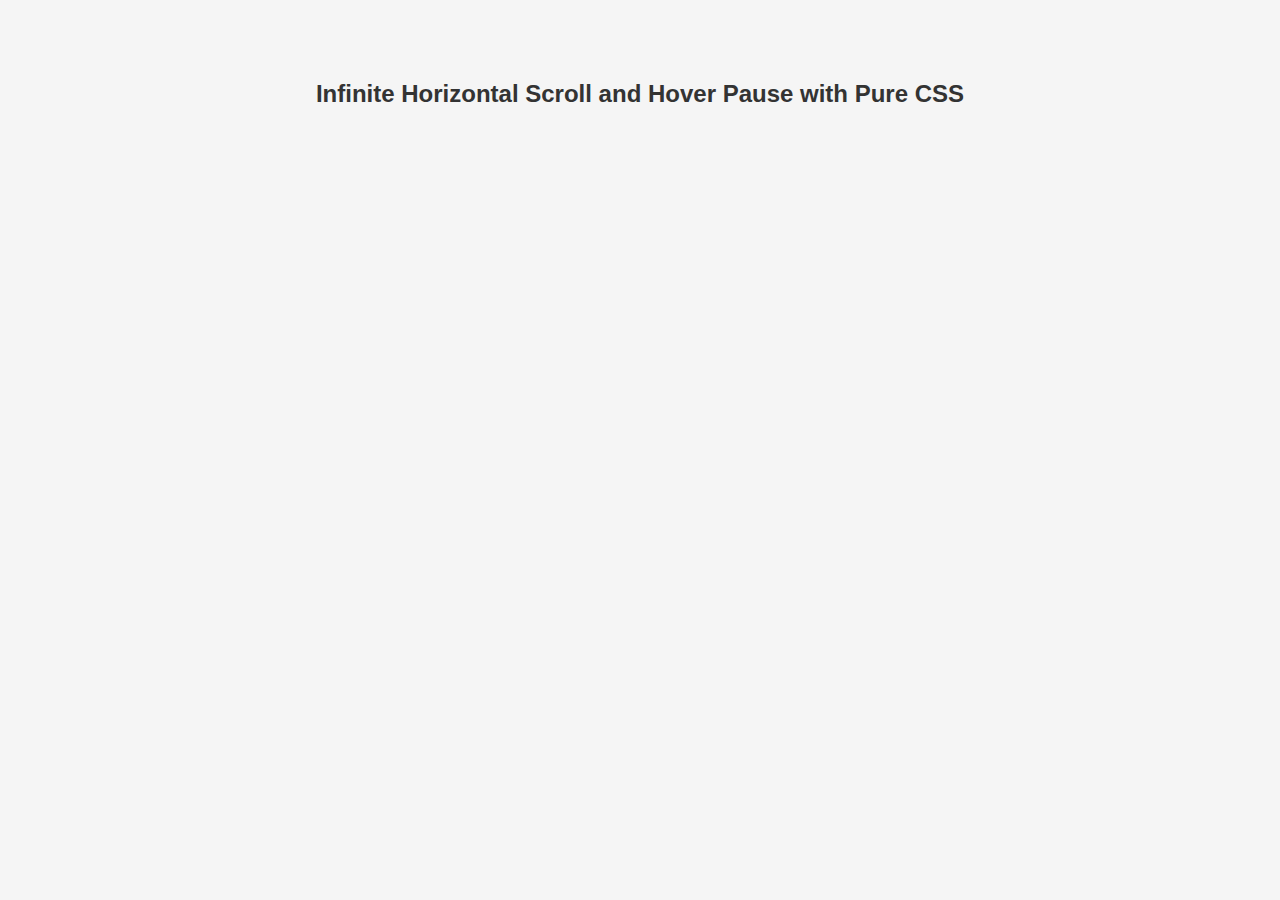
==== index.html @ b8613913 "1" ====
<!DOCTYPE html>
<html lang="en">

<head>
  <meta charset="UTF-8" />
  <meta http-equiv="X-UA-Compatible" content="IE=edge" />
  <meta name="viewport" content="width=device-width, initial-scale=1.0" />
  <link rel="stylesheet" href="style.css" />
  <title>Infinite Horizontal Scroll and Hover Pause with Pure CSS</title>
  <link rel="icon" type="image/x-icon" href="/favicon.ico" />
</head>


<body>
  <div class="container">
    <div class="header">
      <h2>Infinite Horizontal Scroll and Hover Pause with Pure CSS</h2>
    </div>
    <div class="scroll-container">
      <div class="carousel-primary">
        <img src="https://images.unsplash.com/photo-1514888286974-6c03e2ca1dba" alt="cat1" />
        <img src="https://images.unsplash.com/photo-1518791841217-8f162f1e1131" alt="cat2" />
        <img src="https://images.unsplash.com/photo-1519052537078-e6302a4968d4" alt="cat3" />
        <img src="https://images.unsplash.com/photo-1517451330947-7809dead78d5" alt="cat4" />
      </div>
      <div class="carousel-primary carousel-secondary">
        <img src="https://images.unsplash.com/photo-1514888286974-6c03e2ca1dba" alt="cat5" />
        <img src="https://images.unsplash.com/photo-1518791841217-8f162f1e1131" alt="cat6" />
        <img src="https://images.unsplash.com/photo-1519052537078-e6302a4968d4" alt="cat7" />
        <img src="https://images.unsplash.com/photo-1517451330947-7809dead78d5" alt="cat8" />
      </div>
    </div>
  </div>
</body>

</html>
---- style.css ----
*,
*::after,
*::before {
  margin: 0;
  padding: 0;
  border: none;
  outline: none;
  box-sizing: border-box;
  overflow: hidden;
}

body {
  font-family: 'Arial', sans-serif;
  font-size: 16px;
  background-color: #f5f5f5;
  color: #333;

}

.container {
  display: flex;
  height: 100vh;
  width: 100%;
}

.header {
  text-align: center;
  width: 100%;
  padding-top: 80px;

}

.scroll-container {
  height: 100vh;
  /* width: 300px; */
  /* background: red; */
}

.carousel-primary,
.carousel-secondary {
  top: 26%;
  left: 100%;
  width: 100%;
  overflow: hidden;
  position: absolute;
  white-space: nowrap;
}

.carousel-primary img {
  width: 100%;
  margin-left: 20px;
  border-radius: 14px;
}

.carousel-primary {
  display: flex;
  justify-content: space-around;
  animation: scroll-horizontal 20s linear infinite;
}

.carousel-secondary {
  animation: scroll-horizontal 20s linear infinite;
  animation-delay: 10s;
}

@keyframes scroll-horizontal {
  0% {
    left: 100%;
  }

  100% {
    left: -100%;
  }
}
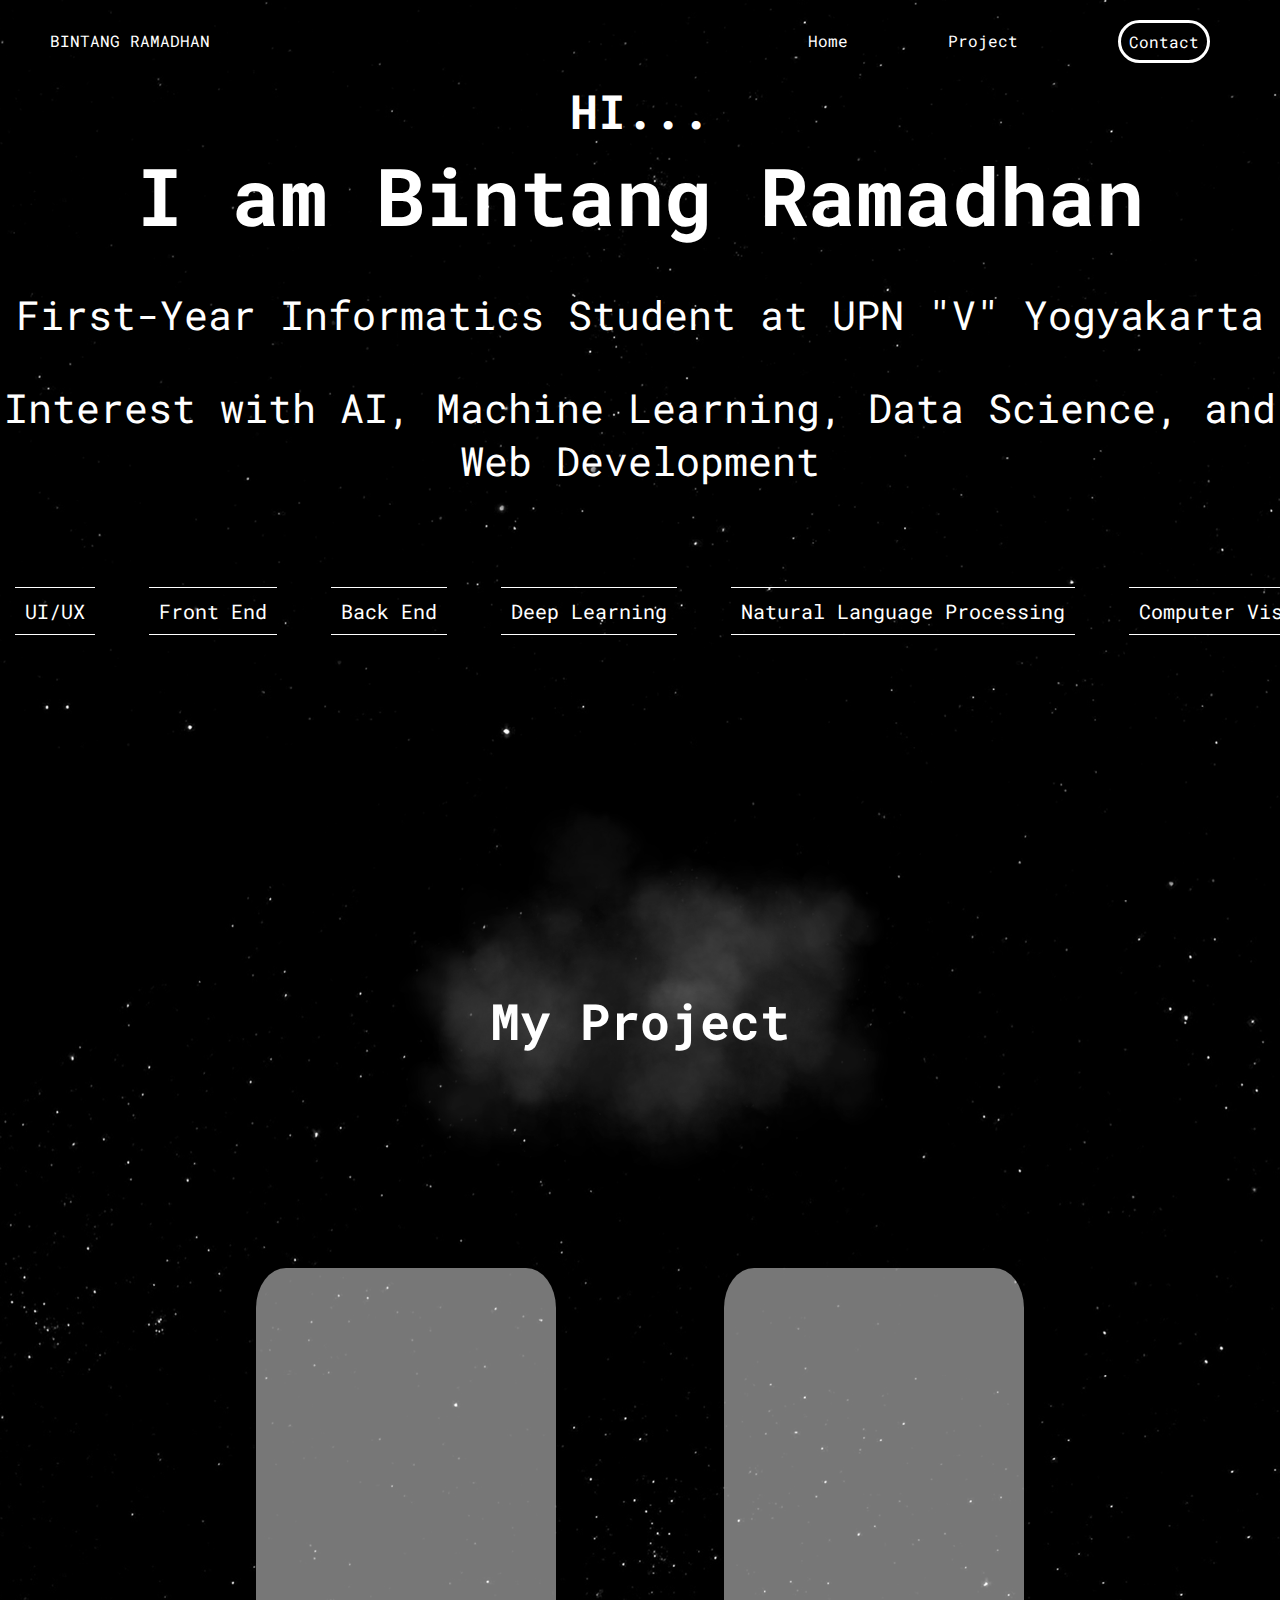
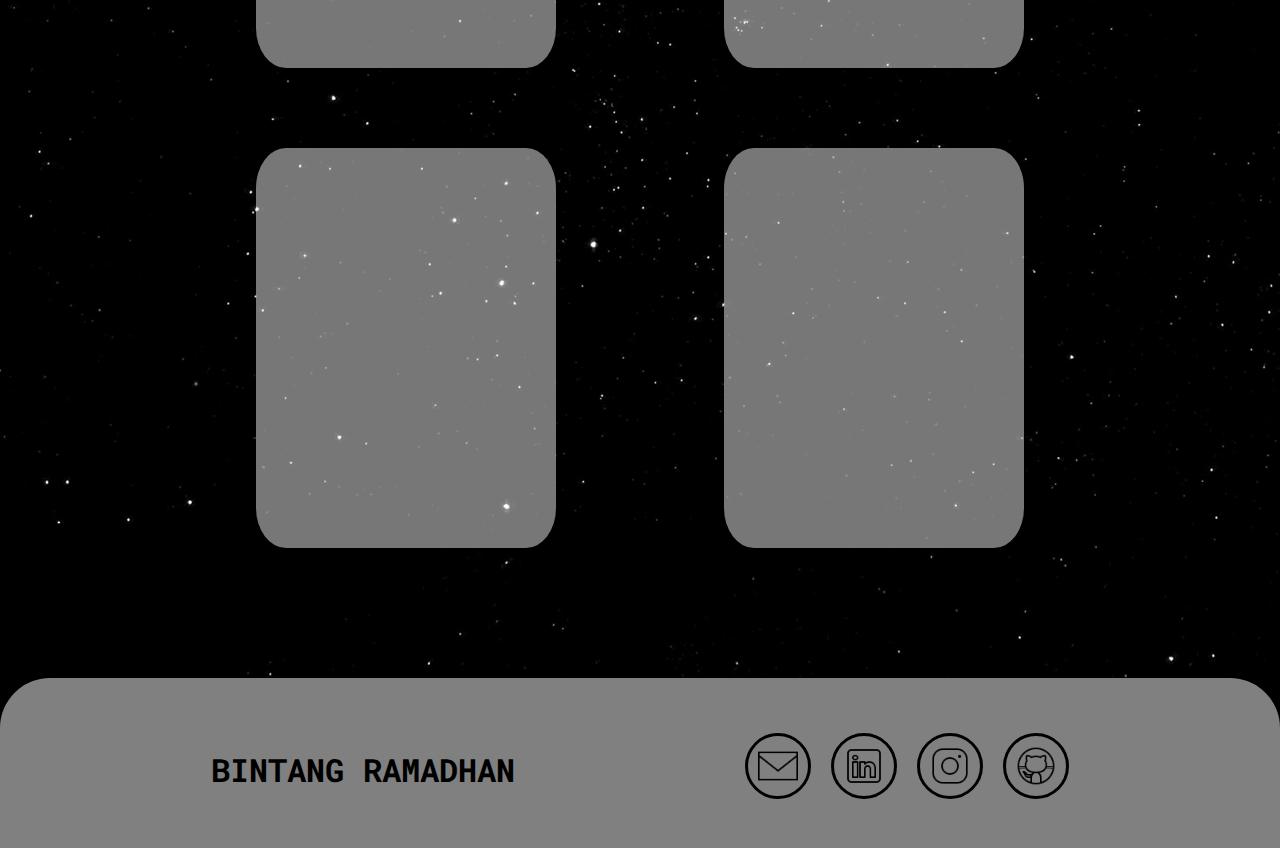
==== commit c9e23a95: "Test Release" ====
--- a/index.html
+++ b/index.html
@@ -1,36 +1,69 @@
 <!DOCTYPE html>
 <html lang="en">
-
 <head>
-  <meta charset="UTF-8" />
-  <meta http-equiv="X-UA-Compatible" content="IE=edge" />
-  <meta name="viewport" content="width=device-width, initial-scale=1.0" />
-  <link rel="stylesheet" href="style.css" />
-  <title>Infinite Horizontal Scroll and Hover Pause with Pure CSS</title>
-  <link rel="icon" type="image/x-icon" href="/favicon.ico" />
+    <meta charset="UTF-8">
+    <meta name="viewport" content="width=device-width, initial-scale=1.0">
+    <title>Tg's Profile</title>
+    <link rel="stylesheet" href="style.css">
+    <link rel="preconnect" href="https://fonts.googleapis.com">
+    <link rel="preconnect" href="https://fonts.gstatic.com" crossorigin>
+    <link href="https://fonts.googleapis.com/css2?family=Roboto+Mono:wght@600&display=swap" rel="stylesheet">
 </head>
-
-
 <body>
-  <div class="container">
-    <div class="header">
-      <h2>Infinite Horizontal Scroll and Hover Pause with Pure CSS</h2>
+    <div class="parallax">
+        <div class="navbar">
+            <div class="container">
+                <a href="" class="logo">BINTANG RAMADHAN</a>
+                <ul class="menu">
+                    <li><a href="">Home</a></li>
+                    <li><a href="#project">Project</a></li>
+                    <li class="btn"><a href="">Contact</a></li>
+                </ul>
+            </div>
+        </div>
+        <div class="home">
+            <h3>HI...</h3>
+            <h1>I am Bintang Ramadhan</h1>
+            <p>First-Year Informatics Student at UPN "V" Yogyakarta</p>
+            <p>Interest with AI, Machine Learning, Data Science, and Web Development</p>
+            <div class="container-scroll">
+                <div class="scroller">
+                    <span class="item">UI/UX</span>
+                    <span class="item">Front End</span>
+                    <span class="item">Back End</span>
+                    <span class="item">Deep Learning</span>
+                    <span class="item">Natural Language Processing</span>
+                    <span class="item">Computer Vision</span>
+                </div>
+            </div>
+        </div>
+        <div class="project" id="project">
+            <div class="jud-proj">
+                <h1>My Project</h1>
+            </div>
+            <div class="cent-proj">
+                <div class="two-box">
+                    <div class="box"></div>
+                    <div class="box"></div>
+                </div>
+            </div>
+            <div class="cent-proj">
+                <div class="two-box">
+                    <div class="box"></div>
+                    <div class="box"></div>
+                </div>
+            </div>
+        </div>
+        <div class="bottom">
+            <h1>BINTANG RAMADHAN</h1>
+            <div class="cont-bot-icon">
+               <a href="mailto:bintangramadhan0710@gmail.com"><img src="assets/icons8-email-50.png" alt=""></a>
+               <a href="https://www.linkedin.com/in/tang-ramadhan"><img src="assets/icons8-linkedin-50.png" alt=""></a>
+               <a href="https://www.instagram.com/tangrmdhn"><img src="assets/icons8-instagram-50.png" alt=""></a>
+               <a href="https://github.com/TangRmdhn"><img src="assets/icons8-github-50.png" alt=""></a>
+            </div>
+        </div>
     </div>
-    <div class="scroll-container">
-      <div class="carousel-primary">
-        <img src="https://images.unsplash.com/photo-1514888286974-6c03e2ca1dba" alt="cat1" />
-        <img src="https://images.unsplash.com/photo-1518791841217-8f162f1e1131" alt="cat2" />
-        <img src="https://images.unsplash.com/photo-1519052537078-e6302a4968d4" alt="cat3" />
-        <img src="https://images.unsplash.com/photo-1517451330947-7809dead78d5" alt="cat4" />
-      </div>
-      <div class="carousel-primary carousel-secondary">
-        <img src="https://images.unsplash.com/photo-1514888286974-6c03e2ca1dba" alt="cat5" />
-        <img src="https://images.unsplash.com/photo-1518791841217-8f162f1e1131" alt="cat6" />
-        <img src="https://images.unsplash.com/photo-1519052537078-e6302a4968d4" alt="cat7" />
-        <img src="https://images.unsplash.com/photo-1517451330947-7809dead78d5" alt="cat8" />
-      </div>
-    </div>
-  </div>
-</body>
-
-</html>+    <script src="main.js"></script>
+</body> 
+</html>
--- a/style.css
+++ b/style.css
@@ -1,74 +1,302 @@
-*,
-*::after,
-*::before {
-  margin: 0;
-  padding: 0;
-  border: none;
-  outline: none;
-  box-sizing: border-box;
-  overflow: hidden;
-}
-
+html {
+    scroll-behavior: smooth;
+}
+  
 body {
-  font-family: 'Arial', sans-serif;
-  font-size: 16px;
-  background-color: #f5f5f5;
-  color: #333;
-
+    background: #000 url(assets/stars.png);
+    height: auto;
+    color: white;
+    margin: 0;
+    font-family: 'Roboto Mono';
+}
+
+.parallax {
+    background: url(assets/titik.png) repeat center top;
+    height: 100%;
+    background-attachment: fixed;
+    background-size: 8% ;
+}
+
+.navbar {
+    height: 80px;
+    padding: 0;
+    margin: 0;
 }
 
 .container {
-  display: flex;
-  height: 100vh;
-  width: 100%;
-}
-
-.header {
-  text-align: center;
-  width: 100%;
-  padding-top: 80px;
-
-}
-
-.scroll-container {
-  height: 100vh;
-  /* width: 300px; */
-  /* background: red; */
-}
-
-.carousel-primary,
-.carousel-secondary {
-  top: 26%;
-  left: 100%;
-  width: 100%;
-  overflow: hidden;
-  position: absolute;
-  white-space: nowrap;
-}
-
-.carousel-primary img {
-  width: 100%;
-  margin-left: 20px;
-  border-radius: 14px;
-}
-
-.carousel-primary {
-  display: flex;
-  justify-content: space-around;
-  animation: scroll-horizontal 20s linear infinite;
-}
-
-.carousel-secondary {
-  animation: scroll-horizontal 20s linear infinite;
-  animation-delay: 10s;
-}
-
-@keyframes scroll-horizontal {
-  0% {
-    left: 100%;
-  }
-
-  100% {
-    left: -100%;
-  }
-}+    display: flex;
+    justify-content: space-between;
+    height: auto;
+    padding-top: 30px;
+    padding-bottom: 25px;
+}
+
+.menu {
+    display: flex;
+    justify-content: space-between;
+    text-align: center;
+    margin: 0;
+    gap: 100px;
+    translate: -70px 0px;
+}
+
+.menu li {
+    list-style: none;
+}
+
+.menu li a {
+    text-decoration: none;
+    color: white;
+}
+
+.btn a{
+    display: inline-block;
+    border: solid;
+    border-radius: 50px;
+    padding: 8px;
+    translate: 0px -10px;
+    transition: 200ms;
+}
+
+.btn a:hover {
+    transition: 200ms;
+    transform: scale(1.1);
+    background: white;
+    /* box-shadow: white; */
+    color: black;
+}
+
+.logo {
+    /* padding-top: 25px; */
+    text-decoration: none;
+    color: white;
+    margin-left: 50px;
+}
+
+.home {
+    height: 648px;
+    /* background-color: rgba(255, 255, 255, 0.412); */
+    padding: 0;
+    text-align: center;
+    font-family: 'Roboto Mono';
+    font-size: 40px;
+}
+
+.home h3 {
+    margin: 0;
+}
+
+.home h1 {
+    margin: 0;
+    padding: 0;
+}
+
+.home p {
+    margin: 1;
+}
+
+.project {
+    height: auto;
+    /* background-color: rgba(208, 198, 172, 0.412); */
+    /* display: flex;
+    justify-content: center; */
+    margin-bottom: 50px;
+    padding-top: 0;
+}
+
+.cent-proj {
+    display: flex;
+    justify-content: center;
+}
+
+.two-box {
+    width: 60%;
+    /* background-color: rgba(0, 255, 255, 0.382); */
+    height: 400px;
+    display: flex;
+    justify-content: space-between;
+    /* margin-left: 20%; */
+    margin-bottom: 80px;
+}
+
+.box {
+    width: 300px;
+    height: 400px;
+    /* background-color: rgba(0, 0, 255, 0.411); */
+    /* margin-right: 10%; */
+    /* margin-left: 10%; */
+    background-color: rgba(255, 255, 255, 0.468);
+    border-radius: 10%;
+    transition: 200ms;
+}
+
+.box:hover {
+    cursor: pointer;
+    transition: 200ms;
+    transform: scale(1.2);
+}
+
+.jud-proj {
+    height: 540px;
+    background: url(assets/clouds.png) center;
+    background-size: 40%;
+    background-repeat: no-repeat;
+}
+
+.jud-proj h1 {
+    text-align: center;
+    margin-bottom: 100px;
+    font-size: 50px;
+    margin-top: 0;
+    padding-top: 260px;
+}
+
+.container-scroll {
+    translate:0 30px;
+    overflow: hidden;
+    position: relative;
+    white-space: nowrap;
+    padding-top: 20px;
+    padding-bottom: 20px;
+}
+
+.scroller {
+    display: inline-block;
+    animation: scroll 30s linear infinite;
+}
+
+.item {
+    display: inline-block;
+    border-top: solid;
+    border-bottom: solid;
+    border-width: 1px;
+    padding: 10px 10px;
+    margin: 0 15px;
+    transition: transform 0.2s;
+    font-size: 20px;
+}
+
+@keyframes scroll {
+    0% { transform: translateX(0); }
+    100% { transform: translateX(-50%); }
+}
+
+.bottom {
+    background-color: gray;
+    border-radius:50px 50px 0px 0px;
+    height: 170px;
+    display: flex;
+    justify-content: space-evenly;
+}
+
+.bottom h1 {
+    translate: 0px 70px;
+    padding: 0;
+    margin: 0;
+    height: 0;
+    color: #000;
+}
+
+.cont-bot-icon{
+    translate: 0px 55px;
+    padding: 0;
+    margin: 0;
+    height: 0;
+    display: flex;
+}
+
+.cont-bot-icon a{
+    width: 20px;
+    height: 20px;
+    margin-left: 20px;
+    padding: 20px;
+    border: solid;
+    border-radius: 50px;
+    border-color: #000;
+    transition: 300ms;
+}
+
+.cont-bot-icon img {
+    scale: 0.8;
+    translate: -15px -15px;
+}
+
+.cont-bot-icon a:hover {
+    transition: 300ms;
+    scale: 1.5;
+    background-color: white;
+}
+
+@media screen and (max-width: 768px) {
+
+    .navbar{
+        transform: translateY(8px);
+    }
+    
+    .home {
+        transform: translateY(100px);
+        font-size: 100%;
+        height: 400px;
+    }
+
+    .home h1 {
+        font-size: 230%;
+        margin-bottom: 30px;
+    }
+    
+    .home p {
+        margin-bottom: 15px;
+    }
+
+    .container-scroll {
+        transform: translateY(140px);
+    }
+
+    .menu {
+        display: none;
+    }
+
+    .jud-proj {
+        background-size: 100%;
+    }
+
+    .two-box {
+        width: 70%;
+        margin-bottom: -60px;
+    }
+
+    .box {
+        width: 180px;
+        height: 240px;
+    }
+
+    .bottom h1 {
+        font-size: 20px;
+    }
+
+    .bottom {
+        width: auto;
+    }
+    
+    .cont-bot-icon a{
+        width: 10px;
+        height: 10px;
+    }
+    
+    .cont-bot-icon img {
+        scale: 0.7;
+        translate: -20px -20px;
+    }
+}
+
+/* Pastikan menu tetap muncul di layar besar */
+@media screen and (min-width: 767px) {
+    .burger {
+        display: none;
+    }
+
+    .menu {
+        display: flex;
+    }
+}
+
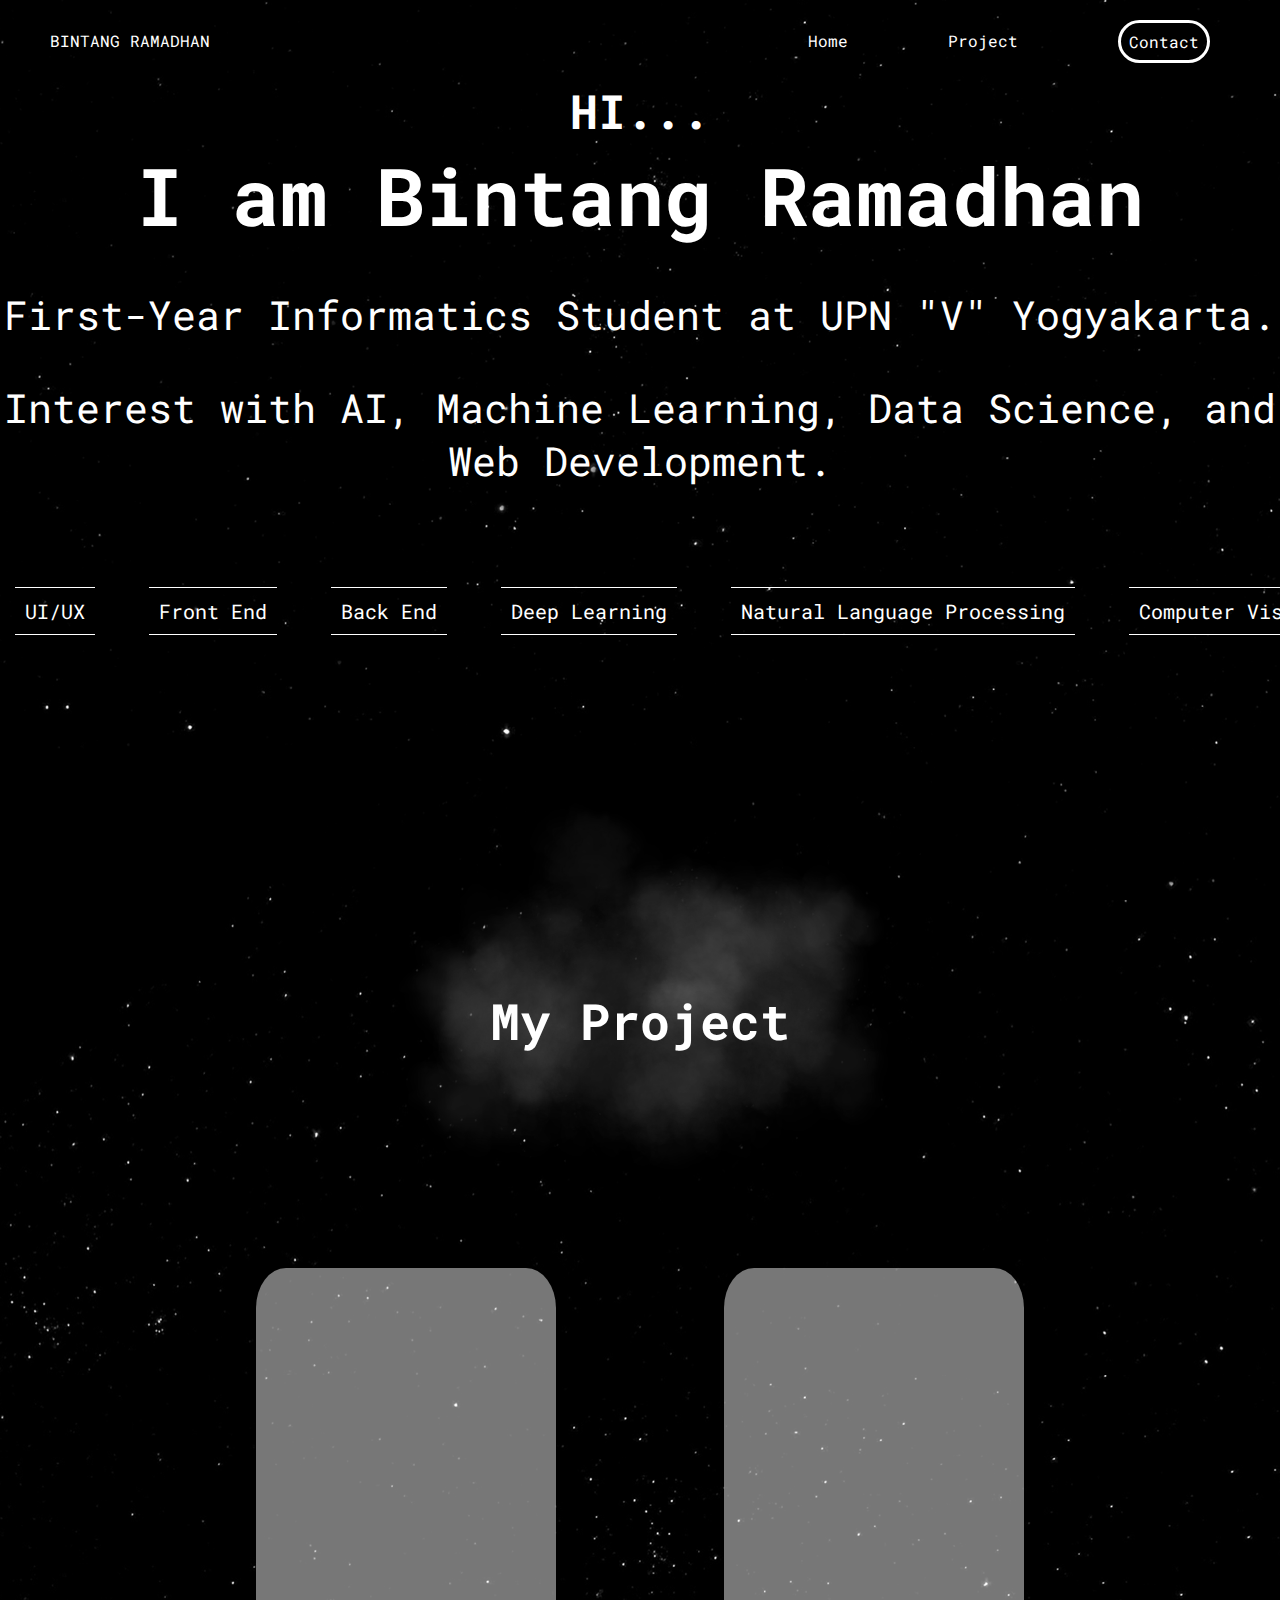
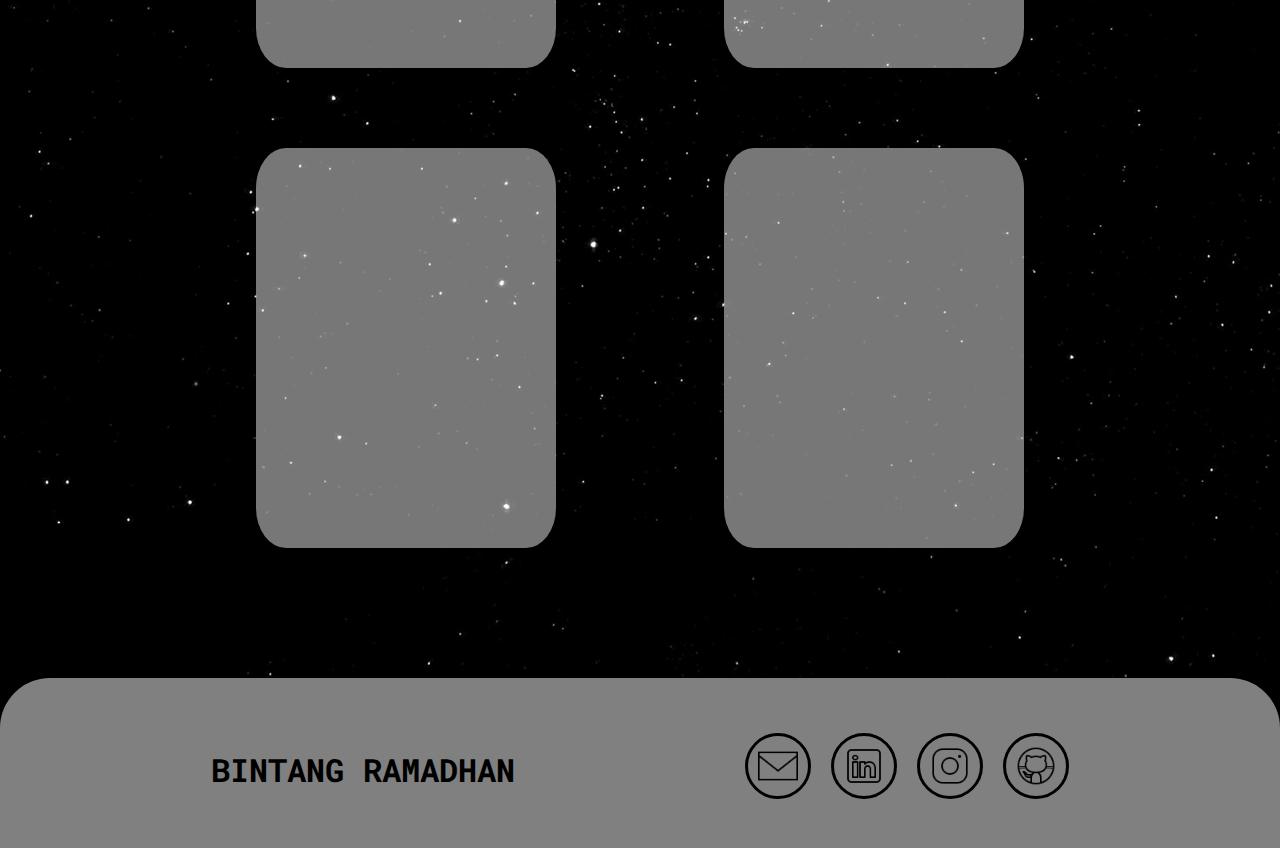
==== commit af86c66c: "Test 3.0" ====
--- a/index.html
+++ b/index.html
@@ -17,15 +17,16 @@
                 <ul class="menu">
                     <li><a href="">Home</a></li>
                     <li><a href="#project">Project</a></li>
-                    <li class="btn"><a href="">Contact</a></li>
+                    <li class="btn"><a href="https:/wa.me/089638790525">Contact</a></li>
                 </ul>
+                <div class="burger">☰</div>
             </div>
         </div>
         <div class="home">
             <h3>HI...</h3>
             <h1>I am Bintang Ramadhan</h1>
-            <p>First-Year Informatics Student at UPN "V" Yogyakarta</p>
-            <p>Interest with AI, Machine Learning, Data Science, and Web Development</p>
+            <p>First-Year Informatics Student at UPN "V" Yogyakarta.</p>
+            <p>Interest with AI, Machine Learning, Data Science, and Web Development.</p>
             <div class="container-scroll">
                 <div class="scroller">
                     <span class="item">UI/UX</span>
--- a/style.css
+++ b/style.css
@@ -227,10 +227,46 @@
     background-color: white;
 }
 
+.burger {
+    display: none;
+}
 @media screen and (max-width: 768px) {
-
-    .navbar{
+    .navbar {
         transform: translateY(8px);
+        position: relative; /* Tambahkan ini */
+        z-index: 1000; /*Pastikan navbar tidak tertutup */
+    }
+    
+    .menu {
+        display: none;
+        flex-direction: column;
+        background: rgb(51, 51, 51); /* Transparansi agar tidak tertutup */
+        position: absolute;
+        top: 60px; /* Turunkan sesuai tinggi navbar */
+        width: 100%;
+        text-align: center;
+        padding: 10px 0;
+    }
+    
+    .menu.active {
+        display: flex;
+        translate: 1px 5px;
+    }
+    
+    .burger {
+        translate: -20px -15.5px;
+        display: block;
+        font-size: 30px;
+        cursor: pointer;
+        z-index: 2000; /* Pastikan burger menu tidak tertutup */
+    }    
+
+    .menu li {
+        text-align: center; 
+    }
+
+    .navbar .logo {
+        font-size: 14px;
     }
     
     .home {
@@ -249,29 +285,30 @@
     }
 
     .container-scroll {
-        transform: translateY(140px);
-    }
-
-    .menu {
-        display: none;
+        transform: translateY(-10px);
+        scale: 0.8;
     }
 
     .jud-proj {
         background-size: 100%;
     }
 
+    .jud-proj h1 {
+        font-size: 40px;
+    }
+
     .two-box {
-        width: 70%;
+        width: 90%;
         margin-bottom: -60px;
     }
 
     .box {
-        width: 180px;
-        height: 240px;
+        width: 150px;
+        height: 200px;
     }
 
     .bottom h1 {
-        font-size: 20px;
+        font-size: 15px;
     }
 
     .bottom {
@@ -279,24 +316,21 @@
     }
     
     .cont-bot-icon a{
-        width: 10px;
-        height: 10px;
+        width: 1px;
+        height: 1px;
+        margin-left: 1.5px;
+    }
+
+    .cont-bot-icon a:hover{
+        scale: 1.1;
     }
     
     .cont-bot-icon img {
-        scale: 0.7;
-        translate: -20px -20px;
-    }
-}
-
-/* Pastikan menu tetap muncul di layar besar */
-@media screen and (min-width: 767px) {
-    .burger {
-        display: none;
-    }
-
-    .menu {
-        display: flex;
-    }
-}
-
+        scale: 0.5;
+        translate: -24px -25px;
+    }
+
+    .parallax {
+        background-size: 50%;
+    }
+}